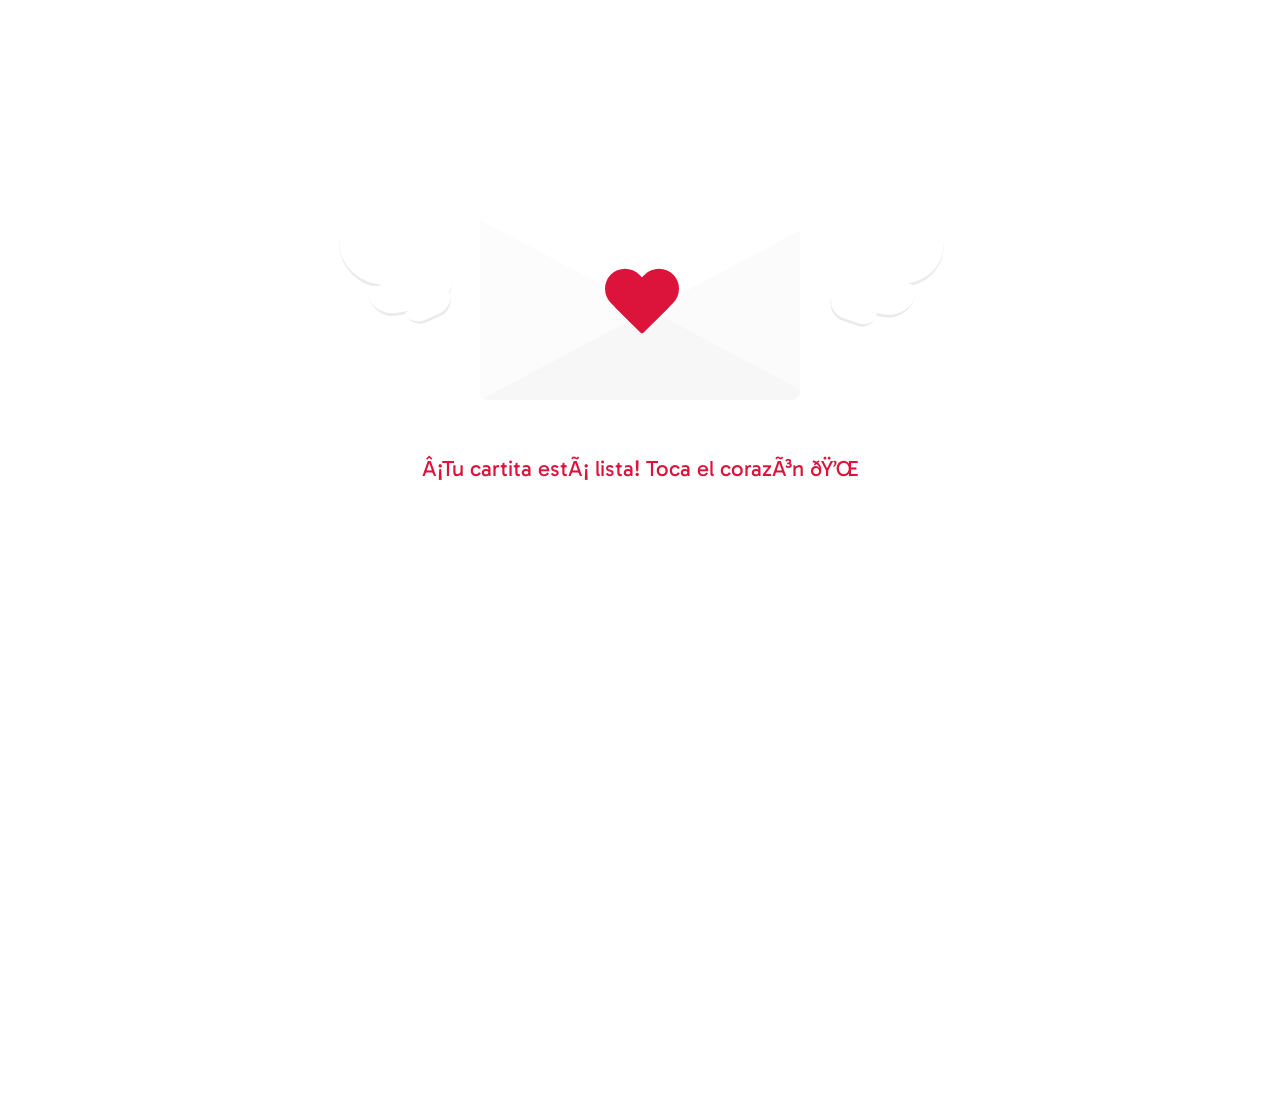
==== index.html @ 65e2352c "Add files via upload" ====
<!DOCTYPE html>
<html lang="es">
<head>
  <meta charset="UTF-8">
  <meta name="viewport" content="width=device-width, initial-scale=1.0, viewport-fit=cover">
  <title>Cartita para dedicar ❤️</title>
  <link rel='stylesheet' href='https://cdnjs.cloudflare.com/ajax/libs/font-awesome/5.12.1/css/all.min.css'>
  <link rel="stylesheet" href="./style.css">
</head>
<body>
  <div class="wing right"></div>
  <div class="wing left"></div>
  <div class="heart"></div>
  <div id="envelope">
    <div class="top"></div>
    <div class="sides"></div>
  </div>
  <div id="countdown"></div>

  <script src="./script.js"></script>
</body>
</html>
---- style.css ----
@import url('https://fonts.googleapis.com/css2?family=Gabarito:wght@400;600;700&display=swap');

html {
    -webkit-text-size-adjust: 100%;
}

body {
    margin: 0;
    min-height: 100vh;
    min-height: 100dvh;
    overflow-x: hidden;
    background-image: url('https://img.freepik.com/vector-gratis/tema-san-valentin-corazones-cielo-rosa_1308-38030.jpg?t=st=1731717320~exp=1731720920~hmac=4642ed233281a4f8a6b2494d2933d447c4454be386a77fe35f6f8cca2ea62df6&w=1060');
    background-size: cover; 
    background-position: center; 
    background-repeat: no-repeat; 
    background-attachment: fixed; 
    transition: background-color 0.5s ease;
    background-size: 120%;
    animation: fanimado 45s infinite; 
}

@keyframes animat {
    0% { transform: scale(0); }
    100% { transform: scale(1); }
}
  
@keyframes fanimado {
    0% { background-position: 0 50%; }
    50% { background-position: 100% 50%; }
    100% { background-position: 0 50%; }
}

/* wings */
.wing {
    background:white;
    border-radius: 12px 20px 60px 20px;
    width:120px;
    height:50px;
    margin-top:80px;
    position:absolute;
}

.right {
    margin-left:-60px;
    left:50%;
    animation:flap1 1s infinite;
    border-bottom:3px solid rgba(0,0,0,.08);
    border-radius: 12px 20px 60px 20px;
    transform:rotate(-10deg) translate(250px,0);
}

@keyframes flap1 {
    0% { transform:rotate(-10deg) translate(250px,0); }
    50% { transform:rotate(-5deg) translate(250px,0); }
}

.right:before {
    position:absolute;
    content:'';
    background:white;
    width:70%;
    height:70%;
    border-bottom:3px solid rgba(0,0,0,.08);
    border-radius: 20px 20px 60px 20px;
    transform:rotate(20deg) translate(-1px,0);
    margin-top:38px;
}

.right:after {
    position:absolute;
    content:'';
    background:white;
    width:40%;
    transform:rotate(29deg) translate(-8px,0);
    height:30%;
    border-bottom:3px solid rgba(0,0,0,.08);
    border-radius: 0px 0px 60px 70px;
    margin-top:66px;
}

.left {
    border-radius:12px 20px 20px 60px;
    margin-left:-60px;
    left:50%;
    animation:flap2 1s infinite;
    border-bottom:3px solid rgba(0,0,0,.08);
    transform:rotate(10deg) translate(-248px, 0);
}

@keyframes flap2 {
    0% { transform:rotate(10deg) translate(-248px,0); }
    50% { transform:rotate(5deg) translate(-248px,0); }
}

.left:before {
    position:absolute;
    content:'';
    background:white;
    width:70%;
    border-bottom:3px solid rgba(0,0,0,.08);
    transform:translate(46%,0) rotate(-20deg);
    height:60%;
    border-radius:12px 20px 70px 70px;
    margin-top:40px;
}

.left:after {
    position:absolute;
    content:'';
    background:white;
    width:40%;
    border-bottom:3px solid rgba(0,0,0,.08);
    height:30%;
    transform:translate(164%,0) rotate(-34deg);
    border-radius:0px 0px 70px 60px;
    margin-top:58px;
}

/* heart */
.heart {
    position: absolute;
    width: 120px;
    z-index:99999;
    height: 100px;
    margin-left:-50px;
    left:50%;
    animation: heart 1s infinite;
    transform:scale(.8);
    transition:.6s;
    margin-top:60px;
    cursor: pointer;
}

.heart:before,
.heart:after {
    content: "";
    width: 50px;
    height: 80px;
    position: absolute;
    left: 50px;
    top: 0;
    border-radius: 50px 50px 6px 6px;
    cursor: pointer;
    background: crimson;
    transform: rotate(-45deg);
    transform-origin: 0 100%;
}

.heart:after {
    left: 0;
    transform: rotate(45deg);
    transform-origin: 100% 100%;
}

@keyframes heart {
    0% { transform: scale(.8) translate(0,0); }
    50% { transform: scale(.92) translate(0, 12px); }
    100% { transform:scale(.8); }
}

/* envelope */
#envelope {
    background: white; 
    margin: 200px auto;
    height: 200px;
    position: relative;
    width: 320px;
    border-radius:8px;
    overflow:hidden;
    animation: floaty 1s infinite;
}

@keyframes floaty {
    0% { transform:translate(0,0); }
    50% { transform:translate(0, 12px); }
}

.sides {
    border-color: transparent #fbfbfb #f7f7f7 #fcfcfc;
    border-style: solid;
    border-width: 90px 170px;
    bottom: 0;
    height: 0;
    left: 0;
    position: absolute;
    width: 0;
}

.top {
    border-color: white transparent transparent;
    border-style: solid;
    border-width: 108px 140px 90px 140px;
    height: 0;
    left: 0;
    position: absolute;
    top: 0;
    transform-origin: 50% 0;
    width: 0;
}

/* countdown */
#countdown {
    font-family: 'Gabarito', cursive;
    color: crimson;
    font-size: 26px;
    text-align: center;
    margin-top: -150px;
    padding: 0 16px;
    box-sizing: border-box;
    line-height: 1.4;
    text-shadow: 0 1px 4px rgba(255,255,255,0.8);
}

.countdown-label {
    font-size: 18px;
    color: #c0392b;
    display: block;
}

.countdown-tiempo {
    font-size: 32px;
    font-weight: 700;
    letter-spacing: 1px;
}

.carta-lista {
    font-size: 22px;
    color: crimson;
    animation: pulse-text 1.2s infinite;
}

@keyframes pulse-text {
    0%, 100% { opacity: 1; }
    50% { opacity: 0.6; }
}

/* ─── Modal de espera romántico ─── */
#modal-espera {
    display: none;
    position: fixed;
    inset: 0;
    z-index: 999999;
    padding:
        max(16px, env(safe-area-inset-top))
        max(16px, env(safe-area-inset-right))
        max(16px, env(safe-area-inset-bottom))
        max(16px, env(safe-area-inset-left));
    box-sizing: border-box;
    background: rgba(255, 180, 190, 0.35);
    backdrop-filter: blur(6px);
    -webkit-backdrop-filter: blur(6px);
    align-items: center;
    justify-content: center;
}

#modal-espera.visible {
    display: flex;
    animation: fadeInModal 0.4s ease;
}

@keyframes fadeInModal {
    from { opacity: 0; transform: scale(0.95); }
    to { opacity: 1; transform: scale(1); }
}

.modal-contenido {
    background: linear-gradient(135deg, #fff0f3 0%, #fff8fa 100%);
    border: 2px solid rgba(220, 20, 60, 0.18);
    border-radius: 24px;
    padding: 2.5rem 2rem 2rem;
    max-width: 340px;
    width: 90%;
    text-align: center;
    box-shadow:
        0 20px 60px rgba(220, 20, 60, 0.15),
        0 4px 20px rgba(0,0,0,0.08),
        inset 0 1px 0 rgba(255,255,255,0.9);
    animation: bounceIn 0.5s cubic-bezier(0.34, 1.56, 0.64, 1);
}

@keyframes bounceIn {
    from { transform: scale(0.7) translateY(30px); opacity: 0; }
    to { transform: scale(1) translateY(0); opacity: 1; }
}

.modal-icono {
    font-size: 52px;
    animation: heart-modal 1.2s infinite;
    display: block;
    margin-bottom: 0.8rem;
}

@keyframes heart-modal {
    0%, 100% { transform: scale(1); }
    50% { transform: scale(1.15); }
}

#mensaje-romantico {
    font-family: 'Gabarito', cursive;
    font-size: 28px;
    color: crimson;
    margin: 0.5rem 0 1.2rem;
    min-height: 40px;
    transition: opacity 0.3s ease, transform 0.3s ease;
    opacity: 1;
    transform: translateY(0);
    line-height: 1.3;
}

.modal-timer-mini {
    font-family: 'Gabarito', sans-serif;
    font-size: 13px;
    color: #c0392b;
    background: rgba(220, 20, 60, 0.07);
    border-radius: 20px;
    padding: 6px 16px;
    display: block;
    width: fit-content;
    margin: 0 auto 1.4rem;
    letter-spacing: 0.5px;
}

.modal-contenido button {
    background: linear-gradient(135deg, #dc143c, #ff6b81);
    color: white;
    border: none;
    padding: 12px 28px;
    border-radius: 50px;
    font-family: 'Gabarito', cursive;
    font-size: 20px;
    cursor: pointer;
    box-shadow: 0 4px 15px rgba(220, 20, 60, 0.35);
    transition: transform 0.2s ease, box-shadow 0.2s ease;
}

.modal-contenido button:hover {
    transform: scale(1.05) translateY(-2px);
    box-shadow: 0 6px 20px rgba(220, 20, 60, 0.45);
}

.modal-contenido button:active {
    transform: scale(0.97);
}

/* responsive */
@media (max-width: 768px) {
    .wing { width: 100px; height: 40px; }
    .right { transform: rotate(-10deg) translate(200px,0); }
    .left { transform: rotate(10deg) translate(-200px, 0); }
    .heart { width: 100px; height: 80px; margin-left: -40px; }
    #envelope { width: 260px; height: 160px; margin: 150px auto; }
    #countdown { font-size: 22px; }
    .countdown-tiempo { font-size: 26px; }
}

@media (max-width: 480px) {
    .wing { width: 80px; height: 30px; margin-top: 60px; }
    .right { transform: rotate(-10deg) translate(150px,0); }
    .left { transform: rotate(10deg) translate(-150px, 0); }
    .heart { width: 80px; height: 60px; margin-left: -30px; }
    #envelope { width: 200px; height: 140px; margin: 100px auto; }
    #countdown { font-size: 18px; }
    .countdown-tiempo { font-size: 22px; }
    #mensaje-romantico { font-size: 22px; }
}

@media (max-width: 430px) and (max-height: 900px) and (orientation: portrait) {
    body {
        background-size: cover;
        background-position: center top;
    }

    .wing {
        width: 92px;
        height: 34px;
        margin-top: 68px;
    }

    .right {
        margin-left: -46px;
        transform: rotate(-10deg) translate(164px, 0);
    }

    .left {
        margin-left: -46px;
        transform: rotate(10deg) translate(-162px, 0);
    }

    .heart {
        width: 90px;
        height: 70px;
        margin-left: -35px;
        margin-top: 68px;
    }

    .heart:before,
    .heart:after {
        width: 44px;
        height: 68px;
        left: 44px;
    }

    .heart:after {
        left: 0;
    }

    #envelope {
        width: 230px;
        height: 150px;
        margin: 126px auto 0;
    }

    #countdown {
        margin-top: -104px;
        font-size: 18px;
        padding: 0 20px;
    }

    .countdown-label {
        font-size: 15px;
    }

    .countdown-tiempo {
        font-size: 24px;
        line-height: 1.25;
    }

    .carta-lista {
        font-size: 20px;
    }

    .modal-contenido {
        width: min(90vw, 340px);
        padding: 1.8rem 1.1rem 1.3rem;
        border-radius: 22px;
    }

    .modal-icono {
        font-size: 46px;
        margin-bottom: 0.65rem;
    }

    #mensaje-romantico {
        font-size: 24px;
        min-height: 34px;
        margin: 0.35rem 0 1rem;
    }

    .modal-timer-mini {
        font-size: 14px;
        padding: 8px 14px;
        margin-bottom: 0.9rem;
    }

    .modal-contenido button {
        display: block;
        width: min(100%, 300px);
        margin: 0 auto;
        padding: 13px 20px;
        font-size: 18px;
    }
}
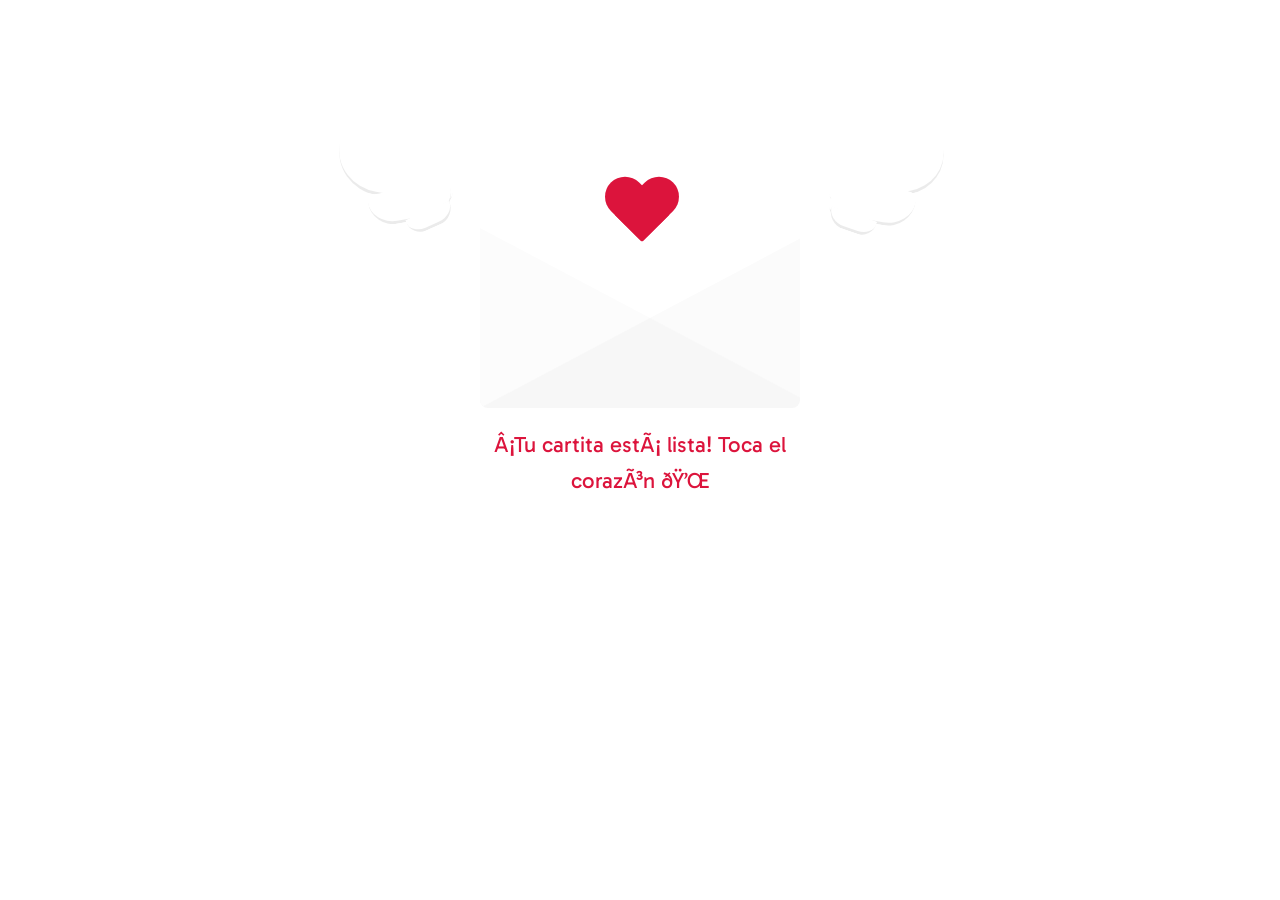
==== commit 99e6da38: "Add files via upload" ====
--- a/index.html
+++ b/index.html
@@ -8,14 +8,18 @@
   <link rel="stylesheet" href="./style.css">
 </head>
 <body>
-  <div class="wing right"></div>
-  <div class="wing left"></div>
-  <div class="heart"></div>
-  <div id="envelope">
-    <div class="top"></div>
-    <div class="sides"></div>
-  </div>
-  <div id="countdown"></div>
+  <main class="mail-layout">
+    <div class="mail-scene">
+      <div class="wing right"></div>
+      <div class="wing left"></div>
+      <div class="heart"></div>
+      <div id="envelope">
+        <div class="top"></div>
+        <div class="sides"></div>
+      </div>
+    </div>
+    <div id="countdown"></div>
+  </main>
 
   <script src="./script.js"></script>
 </body>
--- a/style.css
+++ b/style.css
@@ -9,6 +9,7 @@
     min-height: 100vh;
     min-height: 100dvh;
     overflow-x: hidden;
+    position: relative;
     background-image: url('https://img.freepik.com/vector-gratis/tema-san-valentin-corazones-cielo-rosa_1308-38030.jpg?t=st=1731717320~exp=1731720920~hmac=4642ed233281a4f8a6b2494d2933d447c4454be386a77fe35f6f8cca2ea62df6&w=1060');
     background-size: cover; 
     background-position: center; 
@@ -19,6 +20,25 @@
     animation: fanimado 45s infinite; 
 }
 
+.mail-layout {
+    width: 100%;
+    min-height: 100vh;
+    min-height: 100dvh;
+    display: flex;
+    flex-direction: column;
+    align-items: center;
+    justify-content: flex-start;
+    padding: clamp(72px, 12vh, 110px) 16px 36px;
+    box-sizing: border-box;
+}
+
+.mail-scene {
+    position: relative;
+    width: 320px;
+    height: 300px;
+    max-width: 100%;
+}
+
 @keyframes animat {
     0% { transform: scale(0); }
     100% { transform: scale(1); }
@@ -36,7 +56,7 @@
     border-radius: 12px 20px 60px 20px;
     width:120px;
     height:50px;
-    margin-top:80px;
+    top: 80px;
     position:absolute;
 }
 
@@ -124,10 +144,10 @@
     height: 100px;
     margin-left:-50px;
     left:50%;
+    top: 60px;
     animation: heart 1s infinite;
     transform:scale(.8);
     transition:.6s;
-    margin-top:60px;
     cursor: pointer;
 }
 
@@ -161,9 +181,12 @@
 /* envelope */
 #envelope {
     background: white; 
-    margin: 200px auto;
     height: 200px;
-    position: relative;
+    position: absolute;
+    left: 0;
+    right: 0;
+    bottom: 0;
+    margin: 0 auto;
     width: 320px;
     border-radius:8px;
     overflow:hidden;
@@ -204,7 +227,9 @@
     color: crimson;
     font-size: 26px;
     text-align: center;
-    margin-top: -150px;
+    width: min(100%, 360px);
+    min-height: 72px;
+    margin-top: 18px;
     padding: 0 16px;
     box-sizing: border-box;
     line-height: 1.4;
@@ -344,89 +369,47 @@
 
 /* responsive */
 @media (max-width: 768px) {
-    .wing { width: 100px; height: 40px; }
-    .right { transform: rotate(-10deg) translate(200px,0); }
-    .left { transform: rotate(10deg) translate(-200px, 0); }
-    .heart { width: 100px; height: 80px; margin-left: -40px; }
-    #envelope { width: 260px; height: 160px; margin: 150px auto; }
-    #countdown { font-size: 22px; }
+    .mail-layout { padding-top: clamp(64px, 10vh, 88px); }
+    .mail-scene { width: 260px; height: 240px; }
+    .wing { width: 100px; height: 40px; top: 62px; }
+    .right { margin-left: -50px; transform: rotate(-10deg) translate(200px,0); }
+    .left { margin-left: -50px; transform: rotate(10deg) translate(-200px, 0); }
+    .heart { width: 100px; height: 80px; margin-left: -40px; top: 48px; }
+    #envelope { width: 260px; height: 160px; }
+    #countdown { font-size: 22px; margin-top: 14px; min-height: 64px; }
     .countdown-tiempo { font-size: 26px; }
 }
 
 @media (max-width: 480px) {
-    .wing { width: 80px; height: 30px; margin-top: 60px; }
-    .right { transform: rotate(-10deg) translate(150px,0); }
-    .left { transform: rotate(10deg) translate(-150px, 0); }
-    .heart { width: 80px; height: 60px; margin-left: -30px; }
-    #envelope { width: 200px; height: 140px; margin: 100px auto; }
-    #countdown { font-size: 18px; }
-    .countdown-tiempo { font-size: 22px; }
+    body {
+        background-attachment: scroll;
+        background-size: cover;
+    }
+
+    .mail-layout {
+        padding-top: max(52px, calc(env(safe-area-inset-top) + 24px));
+        padding-bottom: max(24px, calc(env(safe-area-inset-bottom) + 24px));
+    }
+
+    .mail-scene { width: 220px; height: 200px; }
+    .wing { width: 84px; height: 32px; top: 48px; }
+    .right { margin-left: -42px; transform: rotate(-10deg) translate(156px,0); }
+    .left { margin-left: -42px; transform: rotate(10deg) translate(-154px, 0); }
+    .heart { width: 82px; height: 64px; margin-left: -31px; top: 40px; }
+    .heart:before,
+    .heart:after { width: 40px; height: 62px; left: 40px; }
+    .heart:after { left: 0; }
+    #envelope { width: 220px; height: 140px; }
+    #countdown { font-size: 18px; min-height: 56px; margin-top: 12px; padding: 0 8px; }
+    .countdown-label { font-size: 15px; }
+    .countdown-tiempo { font-size: 22px; line-height: 1.25; }
+    .carta-lista { font-size: 20px; }
     #mensaje-romantico { font-size: 22px; }
 }
 
 @media (max-width: 430px) and (max-height: 900px) and (orientation: portrait) {
-    body {
-        background-size: cover;
-        background-position: center top;
-    }
-
-    .wing {
-        width: 92px;
-        height: 34px;
-        margin-top: 68px;
-    }
-
-    .right {
-        margin-left: -46px;
-        transform: rotate(-10deg) translate(164px, 0);
-    }
-
-    .left {
-        margin-left: -46px;
-        transform: rotate(10deg) translate(-162px, 0);
-    }
-
-    .heart {
-        width: 90px;
-        height: 70px;
-        margin-left: -35px;
-        margin-top: 68px;
-    }
-
-    .heart:before,
-    .heart:after {
-        width: 44px;
-        height: 68px;
-        left: 44px;
-    }
-
-    .heart:after {
-        left: 0;
-    }
-
-    #envelope {
-        width: 230px;
-        height: 150px;
-        margin: 126px auto 0;
-    }
-
-    #countdown {
-        margin-top: -104px;
-        font-size: 18px;
-        padding: 0 20px;
-    }
-
-    .countdown-label {
-        font-size: 15px;
-    }
-
-    .countdown-tiempo {
-        font-size: 24px;
-        line-height: 1.25;
-    }
-
-    .carta-lista {
-        font-size: 20px;
+    .mail-layout {
+        padding-top: max(56px, calc(env(safe-area-inset-top) + 28px));
     }
 
     .modal-contenido {
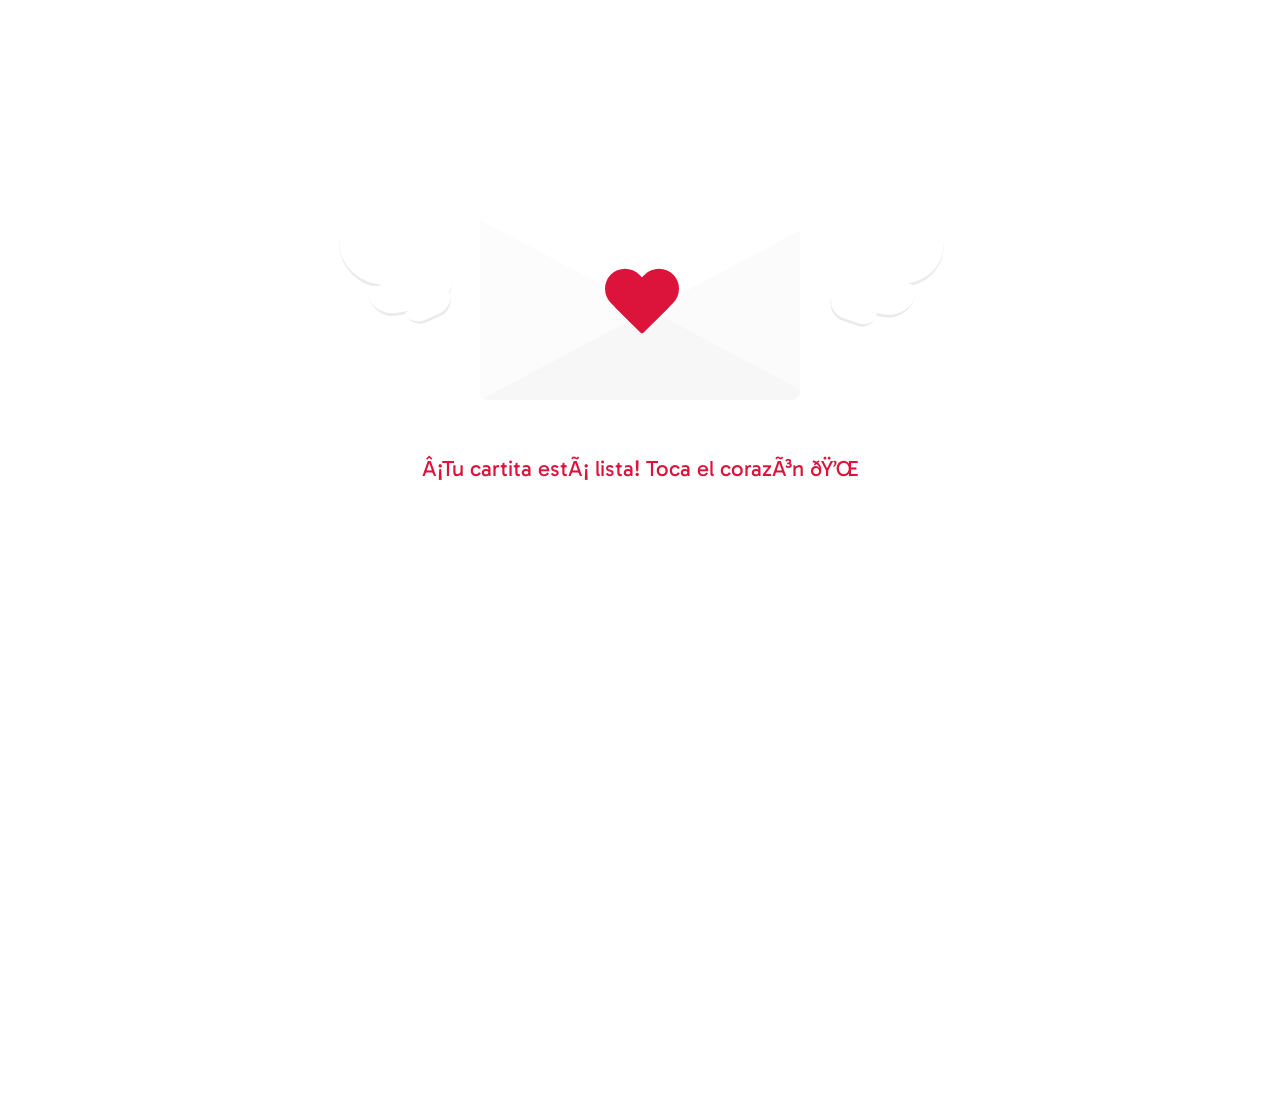
==== commit f4ca2174: "Add files via upload" ====
--- a/index.html
+++ b/index.html
@@ -3,7 +3,7 @@
 <head>
   <meta charset="UTF-8">
   <meta name="viewport" content="width=device-width, initial-scale=1.0, viewport-fit=cover">
-  <title>Cartita para dedicar ❤️</title>
+  <title>Cartita para mi niña hermosa ❤️</title>
   <link rel='stylesheet' href='https://cdnjs.cloudflare.com/ajax/libs/font-awesome/5.12.1/css/all.min.css'>
   <link rel="stylesheet" href="./style.css">
 </head>
--- a/style.css
+++ b/style.css
@@ -9,7 +9,6 @@
     min-height: 100vh;
     min-height: 100dvh;
     overflow-x: hidden;
-    position: relative;
     background-image: url('https://img.freepik.com/vector-gratis/tema-san-valentin-corazones-cielo-rosa_1308-38030.jpg?t=st=1731717320~exp=1731720920~hmac=4642ed233281a4f8a6b2494d2933d447c4454be386a77fe35f6f8cca2ea62df6&w=1060');
     background-size: cover; 
     background-position: center; 
@@ -20,25 +19,6 @@
     animation: fanimado 45s infinite; 
 }
 
-.mail-layout {
-    width: 100%;
-    min-height: 100vh;
-    min-height: 100dvh;
-    display: flex;
-    flex-direction: column;
-    align-items: center;
-    justify-content: flex-start;
-    padding: clamp(72px, 12vh, 110px) 16px 36px;
-    box-sizing: border-box;
-}
-
-.mail-scene {
-    position: relative;
-    width: 320px;
-    height: 300px;
-    max-width: 100%;
-}
-
 @keyframes animat {
     0% { transform: scale(0); }
     100% { transform: scale(1); }
@@ -56,7 +36,7 @@
     border-radius: 12px 20px 60px 20px;
     width:120px;
     height:50px;
-    top: 80px;
+    margin-top:80px;
     position:absolute;
 }
 
@@ -144,10 +124,10 @@
     height: 100px;
     margin-left:-50px;
     left:50%;
-    top: 60px;
     animation: heart 1s infinite;
     transform:scale(.8);
     transition:.6s;
+    margin-top:60px;
     cursor: pointer;
 }
 
@@ -181,12 +161,9 @@
 /* envelope */
 #envelope {
     background: white; 
+    margin: 200px auto;
     height: 200px;
-    position: absolute;
-    left: 0;
-    right: 0;
-    bottom: 0;
-    margin: 0 auto;
+    position: relative;
     width: 320px;
     border-radius:8px;
     overflow:hidden;
@@ -227,9 +204,7 @@
     color: crimson;
     font-size: 26px;
     text-align: center;
-    width: min(100%, 360px);
-    min-height: 72px;
-    margin-top: 18px;
+    margin-top: -150px;
     padding: 0 16px;
     box-sizing: border-box;
     line-height: 1.4;
@@ -369,47 +344,89 @@
 
 /* responsive */
 @media (max-width: 768px) {
-    .mail-layout { padding-top: clamp(64px, 10vh, 88px); }
-    .mail-scene { width: 260px; height: 240px; }
-    .wing { width: 100px; height: 40px; top: 62px; }
-    .right { margin-left: -50px; transform: rotate(-10deg) translate(200px,0); }
-    .left { margin-left: -50px; transform: rotate(10deg) translate(-200px, 0); }
-    .heart { width: 100px; height: 80px; margin-left: -40px; top: 48px; }
-    #envelope { width: 260px; height: 160px; }
-    #countdown { font-size: 22px; margin-top: 14px; min-height: 64px; }
+    .wing { width: 100px; height: 40px; }
+    .right { transform: rotate(-10deg) translate(200px,0); }
+    .left { transform: rotate(10deg) translate(-200px, 0); }
+    .heart { width: 100px; height: 80px; margin-left: -40px; }
+    #envelope { width: 260px; height: 160px; margin: 150px auto; }
+    #countdown { font-size: 22px; }
     .countdown-tiempo { font-size: 26px; }
 }
 
 @media (max-width: 480px) {
+    .wing { width: 80px; height: 30px; margin-top: 60px; }
+    .right { transform: rotate(-10deg) translate(150px,0); }
+    .left { transform: rotate(10deg) translate(-150px, 0); }
+    .heart { width: 80px; height: 60px; margin-left: -30px; }
+    #envelope { width: 200px; height: 140px; margin: 100px auto; }
+    #countdown { font-size: 18px; }
+    .countdown-tiempo { font-size: 22px; }
+    #mensaje-romantico { font-size: 22px; }
+}
+
+@media (max-width: 430px) and (max-height: 900px) and (orientation: portrait) {
     body {
-        background-attachment: scroll;
         background-size: cover;
-    }
-
-    .mail-layout {
-        padding-top: max(52px, calc(env(safe-area-inset-top) + 24px));
-        padding-bottom: max(24px, calc(env(safe-area-inset-bottom) + 24px));
-    }
-
-    .mail-scene { width: 220px; height: 200px; }
-    .wing { width: 84px; height: 32px; top: 48px; }
-    .right { margin-left: -42px; transform: rotate(-10deg) translate(156px,0); }
-    .left { margin-left: -42px; transform: rotate(10deg) translate(-154px, 0); }
-    .heart { width: 82px; height: 64px; margin-left: -31px; top: 40px; }
+        background-position: center top;
+    }
+
+    .wing {
+        width: 92px;
+        height: 34px;
+        margin-top: 68px;
+    }
+
+    .right {
+        margin-left: -46px;
+        transform: rotate(-10deg) translate(164px, 0);
+    }
+
+    .left {
+        margin-left: -46px;
+        transform: rotate(10deg) translate(-162px, 0);
+    }
+
+    .heart {
+        width: 90px;
+        height: 70px;
+        margin-left: -35px;
+        margin-top: 68px;
+    }
+
     .heart:before,
-    .heart:after { width: 40px; height: 62px; left: 40px; }
-    .heart:after { left: 0; }
-    #envelope { width: 220px; height: 140px; }
-    #countdown { font-size: 18px; min-height: 56px; margin-top: 12px; padding: 0 8px; }
-    .countdown-label { font-size: 15px; }
-    .countdown-tiempo { font-size: 22px; line-height: 1.25; }
-    .carta-lista { font-size: 20px; }
-    #mensaje-romantico { font-size: 22px; }
-}
-
-@media (max-width: 430px) and (max-height: 900px) and (orientation: portrait) {
-    .mail-layout {
-        padding-top: max(56px, calc(env(safe-area-inset-top) + 28px));
+    .heart:after {
+        width: 44px;
+        height: 68px;
+        left: 44px;
+    }
+
+    .heart:after {
+        left: 0;
+    }
+
+    #envelope {
+        width: 230px;
+        height: 150px;
+        margin: 126px auto 0;
+    }
+
+    #countdown {
+        margin-top: -104px;
+        font-size: 18px;
+        padding: 0 20px;
+    }
+
+    .countdown-label {
+        font-size: 15px;
+    }
+
+    .countdown-tiempo {
+        font-size: 24px;
+        line-height: 1.25;
+    }
+
+    .carta-lista {
+        font-size: 20px;
     }
 
     .modal-contenido {
@@ -442,4 +459,4 @@
         padding: 13px 20px;
         font-size: 18px;
     }
-}
+}
